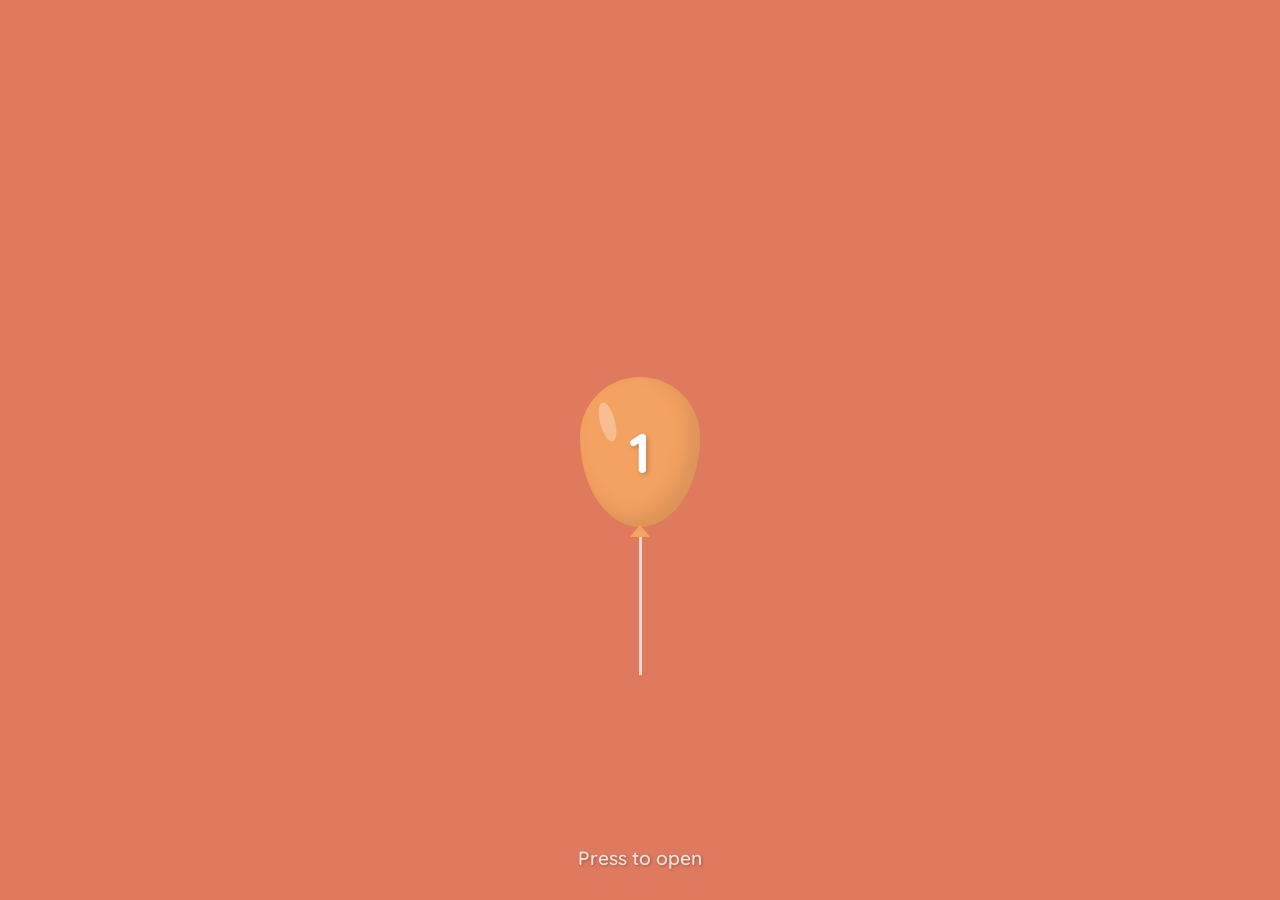
==== page3.html @ a163debe "Initial upload" ====
<!DOCTYPE html>
<html lang="en">

<head>
    <meta charset="UTF-8">
    <meta name="viewport" content="width=device-width, initial-scale=1.0">
    <title>Pop the Balloons!</title>
    <style>
        @import url('https://fonts.googleapis.com/css2?family=Quicksand:wght@600;700&display=swap');

        * {
            margin: 0;
            padding: 0;
            box-sizing: border-box;
            user-select: none;
            -webkit-tap-highlight-color: transparent;
        }

        body {
            font-family: 'Quicksand', sans-serif;
            background-color: #f7ede2;
            height: 100vh;
            width: 100vw;
            overflow: hidden;
            display: flex;
            justify-content: center;
            align-items: center;
            transition: background-color 0.8s ease;
        }

        .game-area {
            position: relative;
            width: 100%;
            height: 100%;
            display: flex;
            justify-content: center;
            align-items: center;
        }

        /* Balloon Styles */
        .balloon-wrapper {
            position: absolute;
            display: flex;
            flex-direction: column;
            align-items: center;
            cursor: pointer;
            /* Slide up entry animation */
            animation: slideUp 1s cubic-bezier(0.25, 0.8, 0.25, 1) forwards;
            bottom: 25%;
        }

        @keyframes slideUp {
            0% {
                transform: translateY(100vh);
                opacity: 0;
            }

            50% {
                opacity: 1;
            }

            100% {
                transform: translateY(0);
                opacity: 1;
            }
        }

        .balloon {
            width: 120px;
            height: 150px;
            border-radius: 50% 50% 50% 50% / 40% 40% 60% 60%;
            position: relative;
            display: flex;
            justify-content: center;
            align-items: center;
            box-shadow: inset -10px -10px 20px rgba(0, 0, 0, 0.1);
            transition: all 0.2s ease;
            z-index: 2;
        }

        /* Reflection highlight */
        .balloon::after {
            content: '';
            position: absolute;
            top: 25px;
            left: 20px;
            width: 15px;
            height: 40px;
            border-radius: 50%;
            background: rgba(255, 255, 255, 0.3);
            transform: rotate(-15deg);
        }

        /* Knot */
        .balloon::before {
            content: '';
            position: absolute;
            bottom: -10px;
            left: 50%;
            transform: translateX(-50%);
            border-left: 10px solid transparent;
            border-right: 10px solid transparent;
            border-bottom: 12px solid inherit;
            /* Using a trick to match parent color: we apply the color in JS to the wrapper, and set border-bottom-color there */
            z-index: -1;
        }

        .balloon-string {
            width: 3px;
            height: 150px;
            background: rgba(255, 255, 255, 0.7);
            margin-top: -2px;
            z-index: 1;
        }

        .balloon-number {
            color: #ffffff;
            font-size: 3.5rem;
            font-weight: 700;
            text-shadow: 2px 2px 5px rgba(0, 0, 0, 0.2);
            z-index: 3;
        }

        /* Pop Animation */
        .burst .balloon {
            transform: scale(1.4);
            opacity: 0;
            transition: all 0.2s ease-out;
        }

        .burst .balloon-string {
            opacity: 0;
            transition: opacity 0.2s;
        }

        .burst-particles {
            position: absolute;
            top: 50%;
            left: 50%;
            width: 100px;
            height: 100px;
            transform: translate(-50%, -50%);
            display: none;
            background: radial-gradient(circle, #fff 20%, transparent 60%);
        }

        .burst .burst-particles {
            display: block;
            animation: flash 0.3s ease-out forwards;
        }

        @keyframes flash {
            0% {
                transform: translate(-50%, -50%) scale(0.5);
                opacity: 1;
            }

            100% {
                transform: translate(-50%, -50%) scale(2);
                opacity: 0;
            }
        }

        /* Final Card Styles */
        .final-card {
            display: none;
            position: absolute;
            top: 50%;
            left: 50%;
            background: #ffffff;
            padding: 40px 30px;
            border-radius: 20px;
            box-shadow: 0 15px 35px rgba(0, 0, 0, 0.15);
            text-align: center;
            max-width: 350px;
            width: 90%;
            z-index: 10;
            opacity: 0;
            transform: translate(-50%, -50%) scale(0.8);
            transition: all 0.5s cubic-bezier(0.175, 0.885, 0.32, 1.275);
        }

        .final-card.show {
            display: block;
            opacity: 1;
            transform: translate(-50%, -50%) scale(1);
        }

        .final-card-icons {
            margin-bottom: 20px;
            display: flex;
            justify-content: center;
            gap: -10px;
        }

        .final-icon-balloon {
            width: 50px;
            height: 60px;
            border-radius: 50% 50% 50% 50% / 40% 40% 60% 60%;
            display: flex;
            justify-content: center;
            align-items: center;
            color: white;
            font-size: 1.5rem;
            font-weight: bold;
            position: relative;
        }

        .final-icon-balloon::after {
            content: '';
            position: absolute;
            bottom: -6px;
            left: 50%;
            transform: translateX(-50%);
            border-left: 5px solid transparent;
            border-right: 5px solid transparent;
            border-bottom: 6px solid inherit;
        }

        .final-icon-string {
            width: 2px;
            height: 40px;
            background: #ccc;
            margin: -2px auto 0;
        }

        .b-blue {
            background-color: #2980b9;
            border-bottom-color: #2980b9;
            transform: rotate(-10deg);
            margin-right: -10px;
            z-index: 2;
            margin-top: 10px;
        }

        .b-red {
            background-color: #ff4d6d;
            border-bottom-color: #ff4d6d;
            transform: rotate(10deg);
            z-index: 1;
        }

        .final-card h2 {
            color: #333;
            font-size: 1.8rem;
            margin-bottom: 10px;
        }

        .final-card p {
            color: #555;
            font-size: 1.2rem;
            margin-bottom: 25px;
        }

        .btn-continue {
            background-color: #008f39;
            /* matches standard "continue" green style */
            color: white;
            border: none;
            padding: 12px 30px;
            border-radius: 25px;
            font-size: 1.2rem;
            font-weight: 600;
            cursor: pointer;
            text-decoration: none;
            display: inline-block;
            transition: transform 0.2s, background-color 0.2s;
            font-family: inherit;
        }

        .btn-continue:hover {
            background-color: #00762e;
            transform: translateY(-2px);
        }

        .instructions {
            position: absolute;
            bottom: 30px;
            color: rgba(255, 255, 255, 0.8);
            font-size: 1.2rem;
            font-weight: 600;
            text-shadow: 1px 1px 3px rgba(0, 0, 0, 0.3);
            pointer-events: none;
            opacity: 1;
            transition: opacity 0.5s;
        }
    </style>
</head>

<body>

    <div class="game-area" id="gameArea">
        <div class="instructions" id="instructions">Press to open</div>
        <!-- Balloons appended here -->
    </div>

    <!-- Final Card -->
    <div class="final-card" id="finalCard">
        <div class="final-card-icons">
            <div>
                <div class="final-icon-balloon b-blue" style="border-bottom-color: #2980b9;">1</div>
                <div class="final-icon-string"></div>
            </div>
            <div>
                <div class="final-icon-balloon b-red" style="border-bottom-color: #ff4d6d;">9</div>
                <div class="final-icon-string"></div>
            </div>
        </div>
        <h2>Happy Birthday cutie </h2>
        <p>Hayee meri choti babu etni bari ho gyi 🥳</p>
        <a href="page7.html" class="btn-continue">Continue</a>
    </div>

    <script>
        const totalBalloons = 19;
        let currentNumber = 1;
        const gameArea = document.getElementById('gameArea');
        const finalCard = document.getElementById('finalCard');
        const instructions = document.getElementById('instructions');

        // Audio setup
        // Using a generic pop sound since local audio is complex without a hosted file. 
        // We use a small synthesized beep/pop if external url fails, or rely purely on visuals.
        // Actually, let's use Web Audio API for a reliable 100% offline pop sound without external libraries!
        // We handle AudioContext safely inside a try-catch
        let audioCtx;
        try {
            audioCtx = new (window.AudioContext || window.webkitAudioContext)();
        } catch (e) {
            console.warn('Web Audio API not supported', e);
        }

        function playPopSound() {
            if (!audioCtx) return;
            try {
                if (audioCtx.state === 'suspended') {
                    audioCtx.resume();
                }
                const osc = audioCtx.createOscillator();
                const gainNode = audioCtx.createGain();

                osc.type = 'sine';
                osc.frequency.setValueAtTime(800, audioCtx.currentTime);
                osc.frequency.exponentialRampToValueAtTime(40, audioCtx.currentTime + 0.1);

                gainNode.gain.setValueAtTime(1, audioCtx.currentTime);
                gainNode.gain.exponentialRampToValueAtTime(0.01, audioCtx.currentTime + 0.1);

                osc.connect(gainNode);
                gainNode.connect(audioCtx.destination);

                osc.start();
                osc.stop(audioCtx.currentTime + 0.1);
            } catch (e) {
                console.warn('Audio play failed', e);
            }
        }

        // Color palettes
        const bgColors = [
            '#2b2d42', '#8d99ae', '#4a4e69', '#22223b', '#003049',
            '#3d405b', '#005f73', '#0a9396', '#ca6702', '#ae2012',
            '#1d3557', '#457b9d', '#e07a5f', '#3d5a80', '#293241'
        ];

        const balloonColors = [
            '#ef233c', '#d90429', '#f28482', '#f4a261', '#e76f51',
            '#2a9d8f', '#e9c46a', '#8ecae6', '#219ebc', '#023047',
            '#ffb703', '#fb8500', '#8338ec', '#ff006e', '#38b000'
        ];

        function getRandomColor(array) {
            return array[Math.floor(Math.random() * array.length)];
        }

        function createBalloon(number) {
            // Change background
            document.body.style.backgroundColor = getRandomColor(bgColors);

            // Hide instructions after first click
            if (number > 1) {
                instructions.style.opacity = '0';
            }

            const wrapper = document.createElement('div');
            wrapper.className = 'balloon-wrapper';

            const bColor = getRandomColor(balloonColors);

            const balloon = document.createElement('div');
            balloon.className = 'balloon';
            balloon.style.backgroundColor = bColor;

            // Pseudo elements in CSS can't dynamically take inline variables easily in older browsers, 
            // but we can inject a style tag or just add an actual div for the knot for easier color matching.
            const knot = document.createElement('div');
            knot.style.position = 'absolute';
            knot.style.bottom = '-10px';
            knot.style.left = '50%';
            knot.style.transform = 'translateX(-50%)';
            knot.style.borderLeft = '10px solid transparent';
            knot.style.borderRight = '10px solid transparent';
            knot.style.borderBottom = '12px solid ' + bColor;
            knot.style.zIndex = '-1';
            balloon.appendChild(knot);

            const num = document.createElement('div');
            num.className = 'balloon-number';
            num.innerText = number;

            const particles = document.createElement('div');
            particles.className = 'burst-particles';

            balloon.appendChild(num);
            balloon.appendChild(particles);

            const string = document.createElement('div');
            string.className = 'balloon-string';

            wrapper.appendChild(balloon);
            wrapper.appendChild(string);

            // Pop interaction
            wrapper.addEventListener('mousedown', () => handlePop(wrapper, number));
            wrapper.addEventListener('touchstart', (e) => {
                e.preventDefault(); // prevent double firing
                handlePop(wrapper, number);
            }, { passive: false });

            gameArea.appendChild(wrapper);
        }

        function handlePop(element, number) {
            if (element.classList.contains('burst')) return; // prevent double click

            playPopSound();
            element.classList.add('burst');

            setTimeout(() => {
                element.remove();
                if (number < totalBalloons) {
                    currentNumber++;
                    createBalloon(currentNumber);
                } else {
                    showFinalCard();
                }
            }, 300); // Wait for burst animation
        }

        function showFinalCard() {
            // Light background for final card
            document.body.style.backgroundColor = '#00f5d4'; // bright cyan matching image
            instructions.style.display = 'none';
            setTimeout(() => {
                finalCard.classList.add('show');
            }, 500);
        }

        // Initialize first balloon immediately
        createBalloon(currentNumber);

    </script>
</body>

</html>
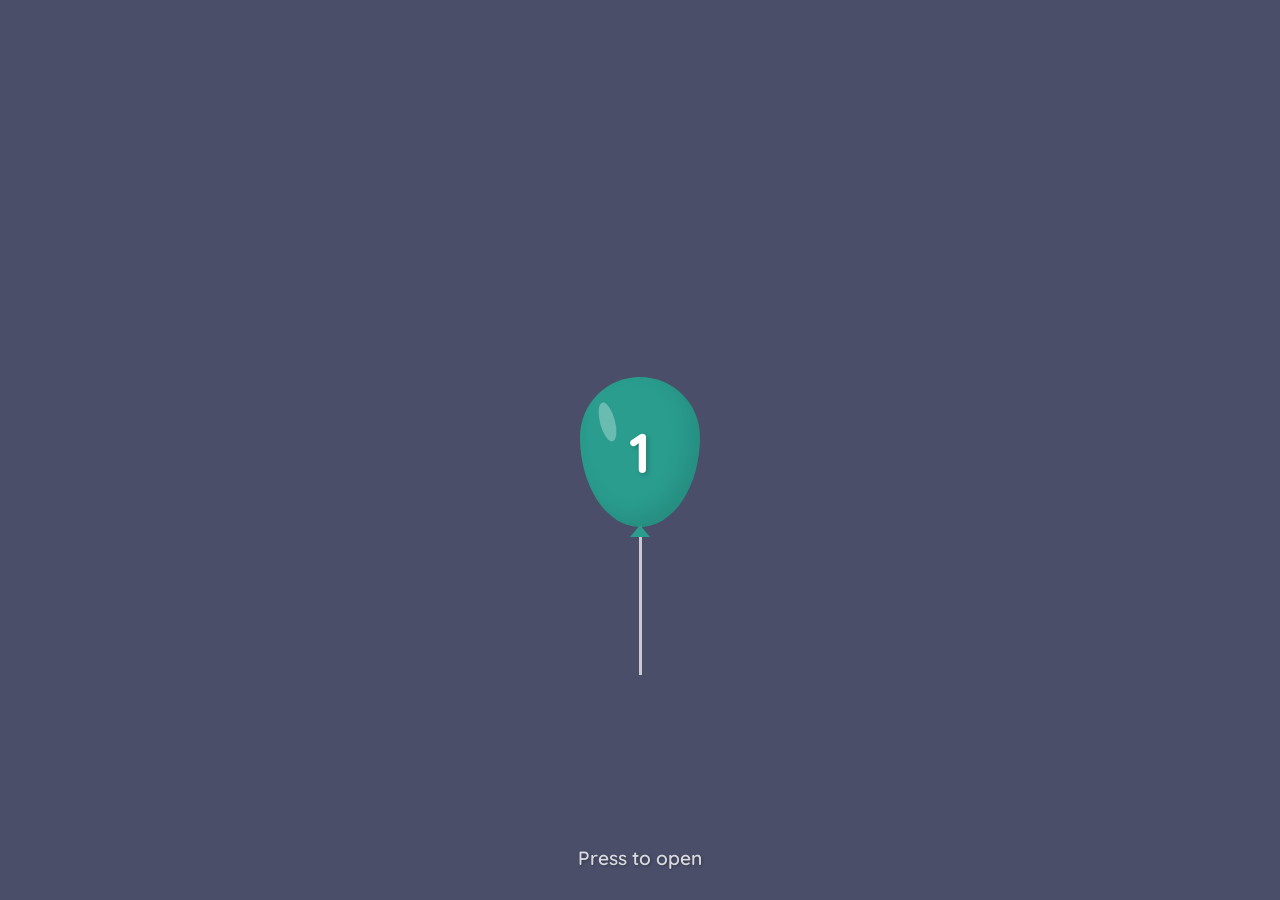
==== commit c1f4bcec: "Remove 'cutie' from birthday message" ====
--- a/page3.html
+++ b/page3.html
@@ -306,7 +306,7 @@
                 <div class="final-icon-string"></div>
             </div>
         </div>
-        <h2>Happy Birthday cutie </h2>
+        <h2>Happy Birthday  </h2>
         <p>Hayee meri choti babu etni bari ho gyi 🥳</p>
         <a href="page7.html" class="btn-continue">Continue</a>
     </div>
@@ -462,4 +462,4 @@
     </script>
 </body>
 
-</html>+</html>
